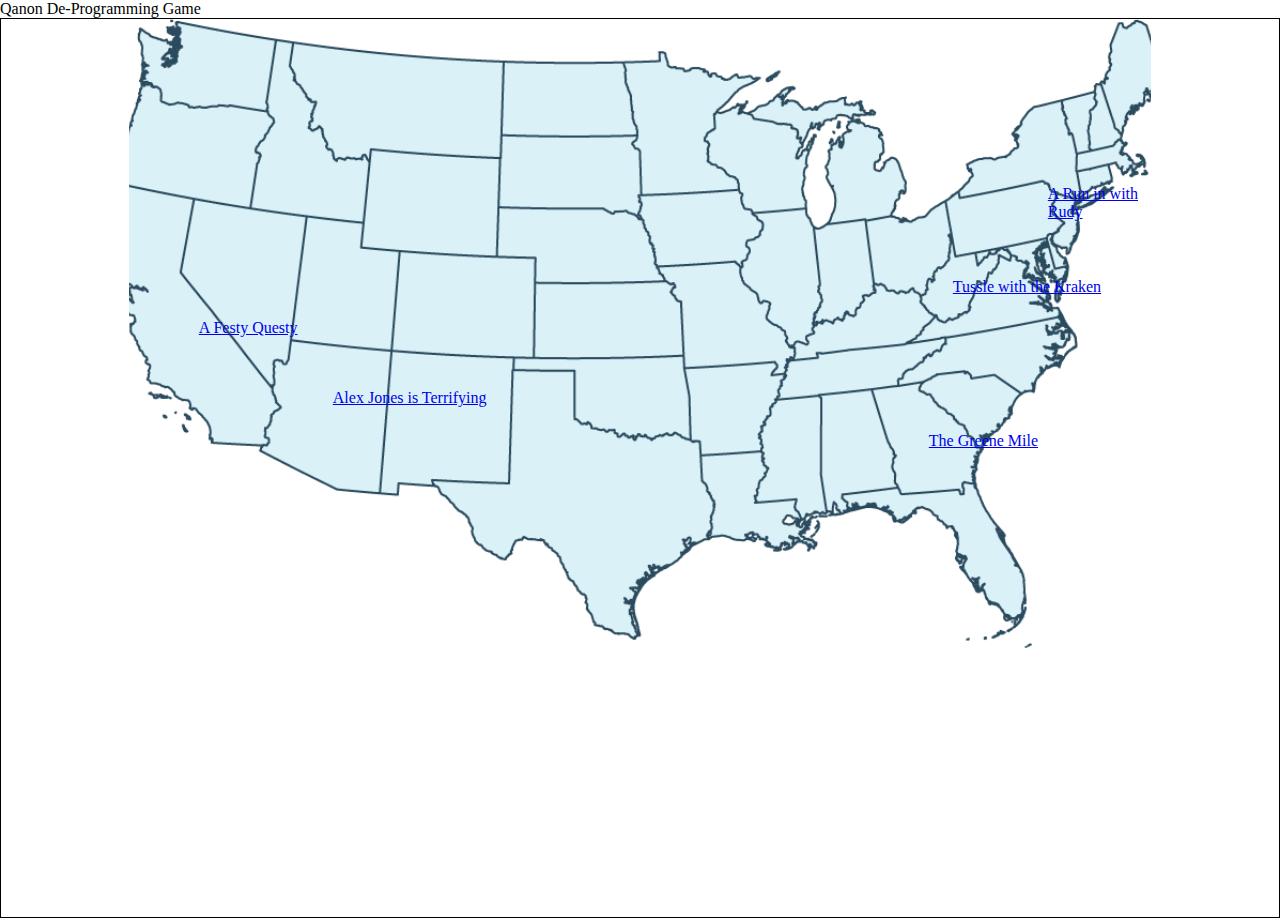
==== html/map.html @ 1dae9043 "title links completed" ====
<!DOCTYPE html>
<html lang="en">

<head>
    <meta charset="UTF-8">
    <meta name="viewport" content="width=device-width, initial-scale=1.0">
    <meta http-equiv="X-UA-Compatible" content="ie=edge">
    <link href="https://fonts.googleapis.com/css2?family=Titillium+Web:wght@300&display=swap" rel="stylesheet">
    <link rel="stylesheet" href="../styles/reset.css">
    <link rel="stylesheet" href="../styles/style.css">
    <link rel="stylesheet" href="../styles/home.css">
    <link rel="stylesheet" href="../styles/map.css">

    <title>Home</title>
</head>

<body>
    <header>
        <h1>Qanon De-Programming Game</h1>
    </header>
    <section id="map-section" class="map-container">
    </section>
    <script type="module" src="../app/map.js"></script>
</body>

</html>
---- styles/style.css ----
body, html {
    width: 100%;
    height: 100%;
    padding: 0;
    margin: 0;
}

* {
    box-sizing: border-box;
}
---- styles/home.css ----
/* add home page styles here */
---- styles/map.css ----
.map-container {
    border: solid 1px black;
    width: 100%;
    height: 100%;
}
.title-div {
    background-image: url('../assets/usa.png');
    width: 80%;
    height: 70%;
    background-position: center;
    background-repeat: no-repeat;
    background-size: cover;
    margin: 0 auto;
}
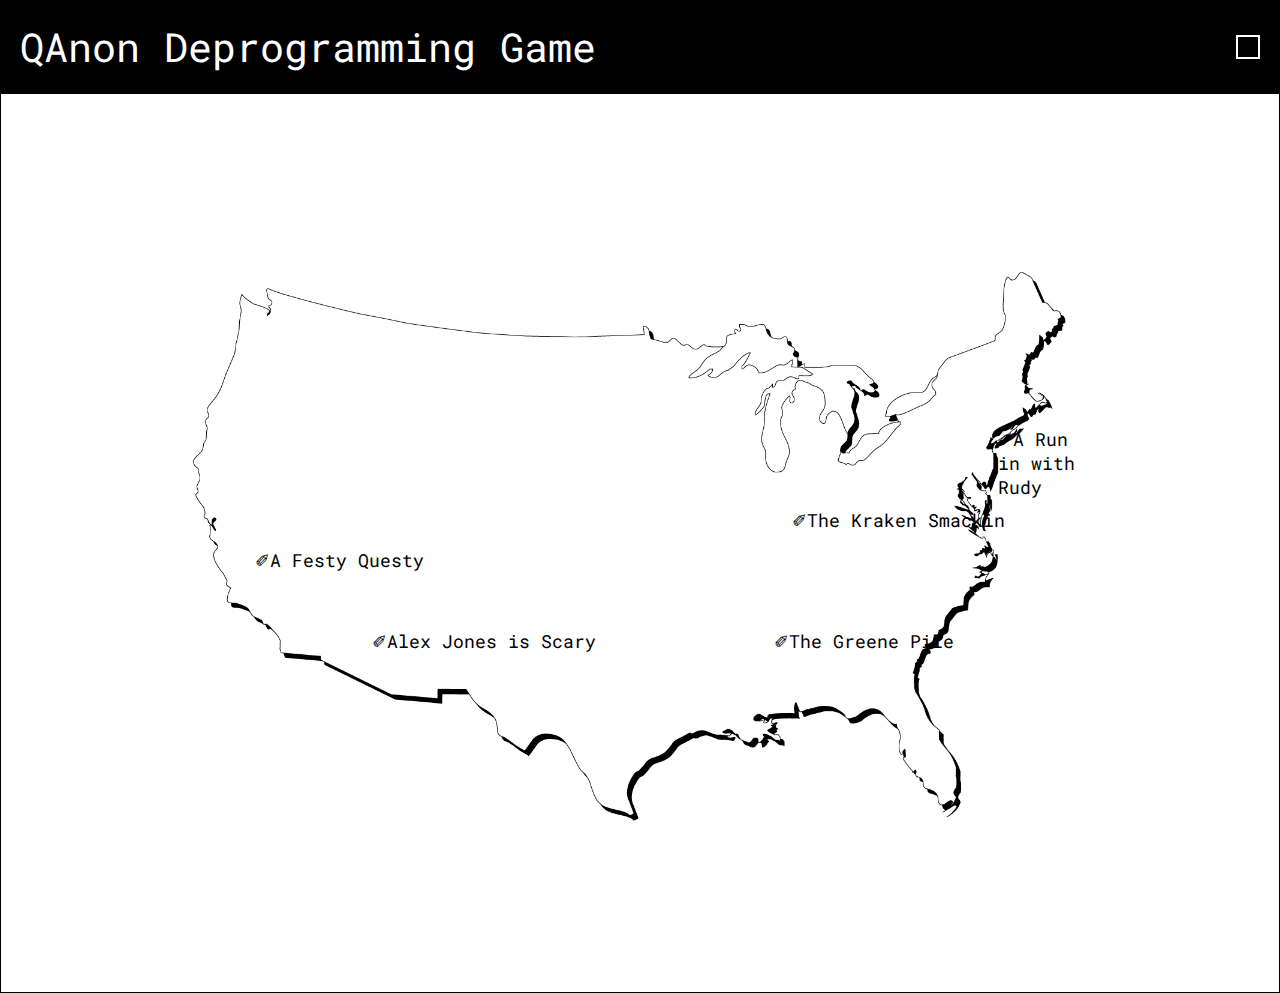
==== commit feff0065: "additional styling" ====
--- a/html/map.html
+++ b/html/map.html
@@ -5,8 +5,11 @@
     <meta charset="UTF-8">
     <meta name="viewport" content="width=device-width, initial-scale=1.0">
     <meta http-equiv="X-UA-Compatible" content="ie=edge">
-    <link href="https://fonts.googleapis.com/css2?family=Titillium+Web:wght@300&display=swap" rel="stylesheet">
+    <link rel="preconnect" href="https://fonts.gstatic.com">
+    <link href="https://fonts.googleapis.com/css2?family=Roboto+Mono&display=swap" rel="stylesheet">
     <link rel="stylesheet" href="../styles/reset.css">
+    <link rel="preconnect" href="https://fonts.gstatic.com">
+    <link href="https://fonts.googleapis.com/css2?family=Roboto+Mono:wght@600&display=swap" rel="stylesheet">
     <link rel="stylesheet" href="../styles/style.css">
     <link rel="stylesheet" href="../styles/home.css">
     <link rel="stylesheet" href="../styles/map.css">
@@ -16,7 +19,8 @@
 
 <body>
     <header>
-        <h1>Qanon De-Programming Game</h1>
+        <h1>QAnon Deprogramming Game</h1>
+        <div id="stats-div"></div>
     </header>
     <section id="map-section" class="map-container">
     </section>
--- a/styles/style.css
+++ b/styles/style.css
@@ -8,3 +8,44 @@
 * {
     box-sizing: border-box;
 }
+body {
+    font-family: 'Roboto Mono', monospace;
+    font-size: 18px;
+}
+button {
+    font-family: 'Roboto Mono', monospace;
+    font-weight: 700;
+    font-size: 18px;
+    margin: 10px;
+}
+header {
+    display: flex;
+    justify-content: space-between;
+    align-items: center;
+    padding: 20px;
+    background-color: black;
+    color: white;
+}
+header h1 {
+    font-size: 40px;
+}
+#stats-div {
+    border: solid 2px white;
+    padding: 10px;
+}
+
+a {
+    text-decoration: none;
+    font-size: 18px;
+    color: black;
+}
+a:hover {
+    color:blue;
+}
+.game-description {
+    width: 50%;
+    margin: 100px auto 100px auto;
+}
+#info-form {
+    text-align: center;
+}--- a/styles/map.css
+++ b/styles/map.css
@@ -4,11 +4,11 @@
     height: 100%;
 }
 .title-div {
-    background-image: url('../assets/usa.png');
-    width: 80%;
-    height: 70%;
+    background-image: url('../assets/usa.jpg');
+    width: 70%;
+    height: 90%;
     background-position: center;
     background-repeat: no-repeat;
-    background-size: cover;
-    margin: 0 auto;
+    background-size:100%;
+    margin: 50px auto
 }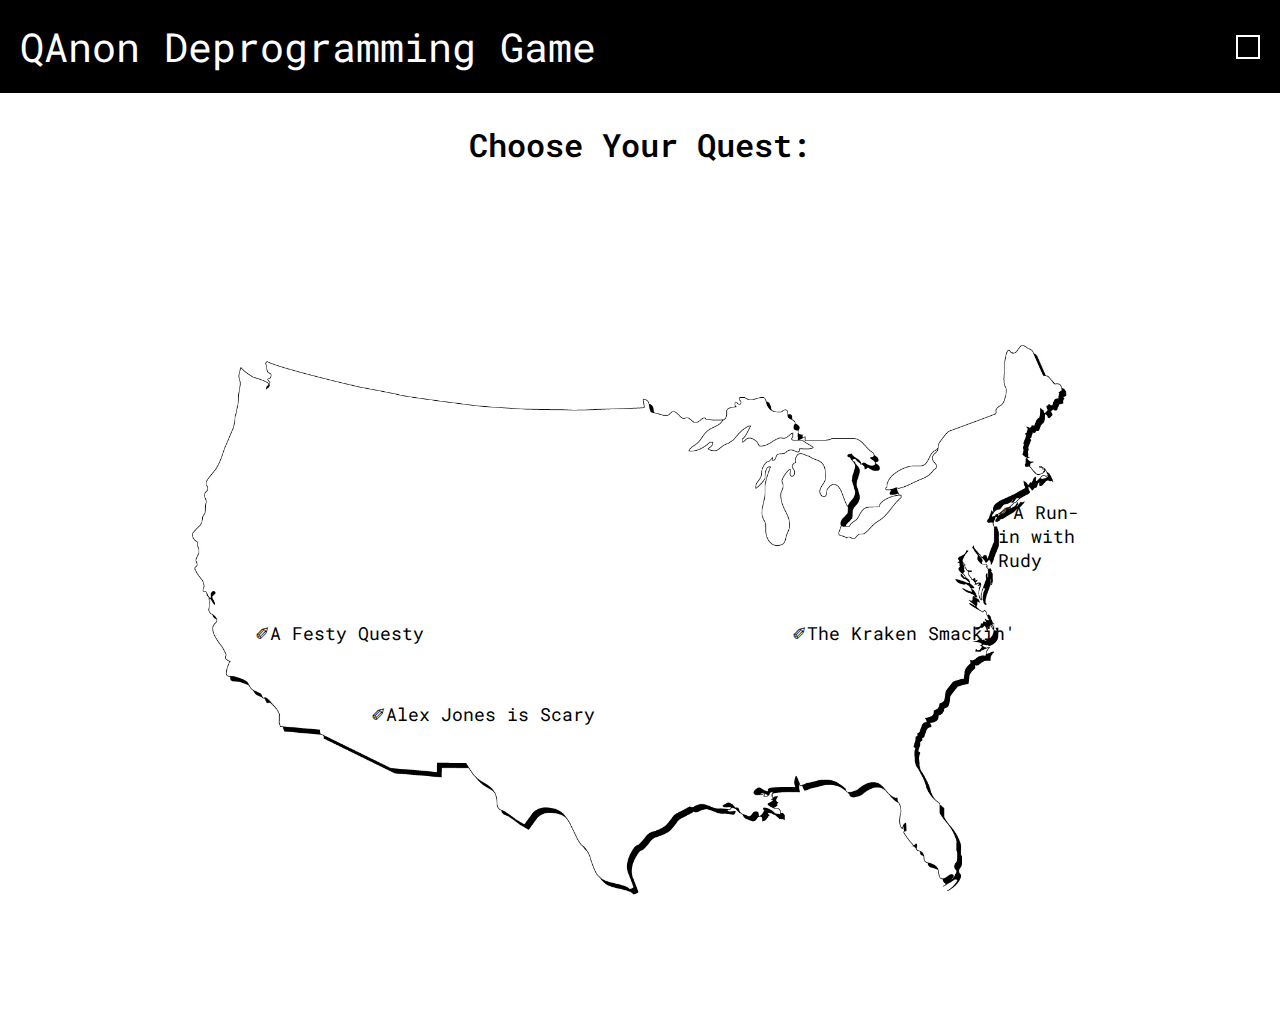
==== commit 6a795746: "more styling" ====
--- a/html/map.html
+++ b/html/map.html
@@ -23,6 +23,7 @@
         <div id="stats-div"></div>
     </header>
     <section id="map-section" class="map-container">
+        <h2>Choose Your Quest:</h2>
     </section>
     <script type="module" src="../app/map.js"></script>
 </body>
--- a/styles/style.css
+++ b/styles/style.css
@@ -39,9 +39,7 @@
     font-size: 18px;
     color: black;
 }
-a:hover {
-    color:blue;
-}
+
 .game-description {
     width: 50%;
     margin: 100px auto 100px auto;
--- a/styles/map.css
+++ b/styles/map.css
@@ -1,5 +1,4 @@
 .map-container {
-    border: solid 1px black;
     width: 100%;
     height: 100%;
 }
@@ -11,4 +10,16 @@
     background-repeat: no-repeat;
     background-size:100%;
     margin: 50px auto
+}
+
+h2{
+    text-align: center;
+    font-size: 32px;
+    font-weight: 600;
+    margin-top: 30px;
+}
+a:hover {
+    color:blue;
+    font-weight: 600;
+    font-size: 22px;
 }